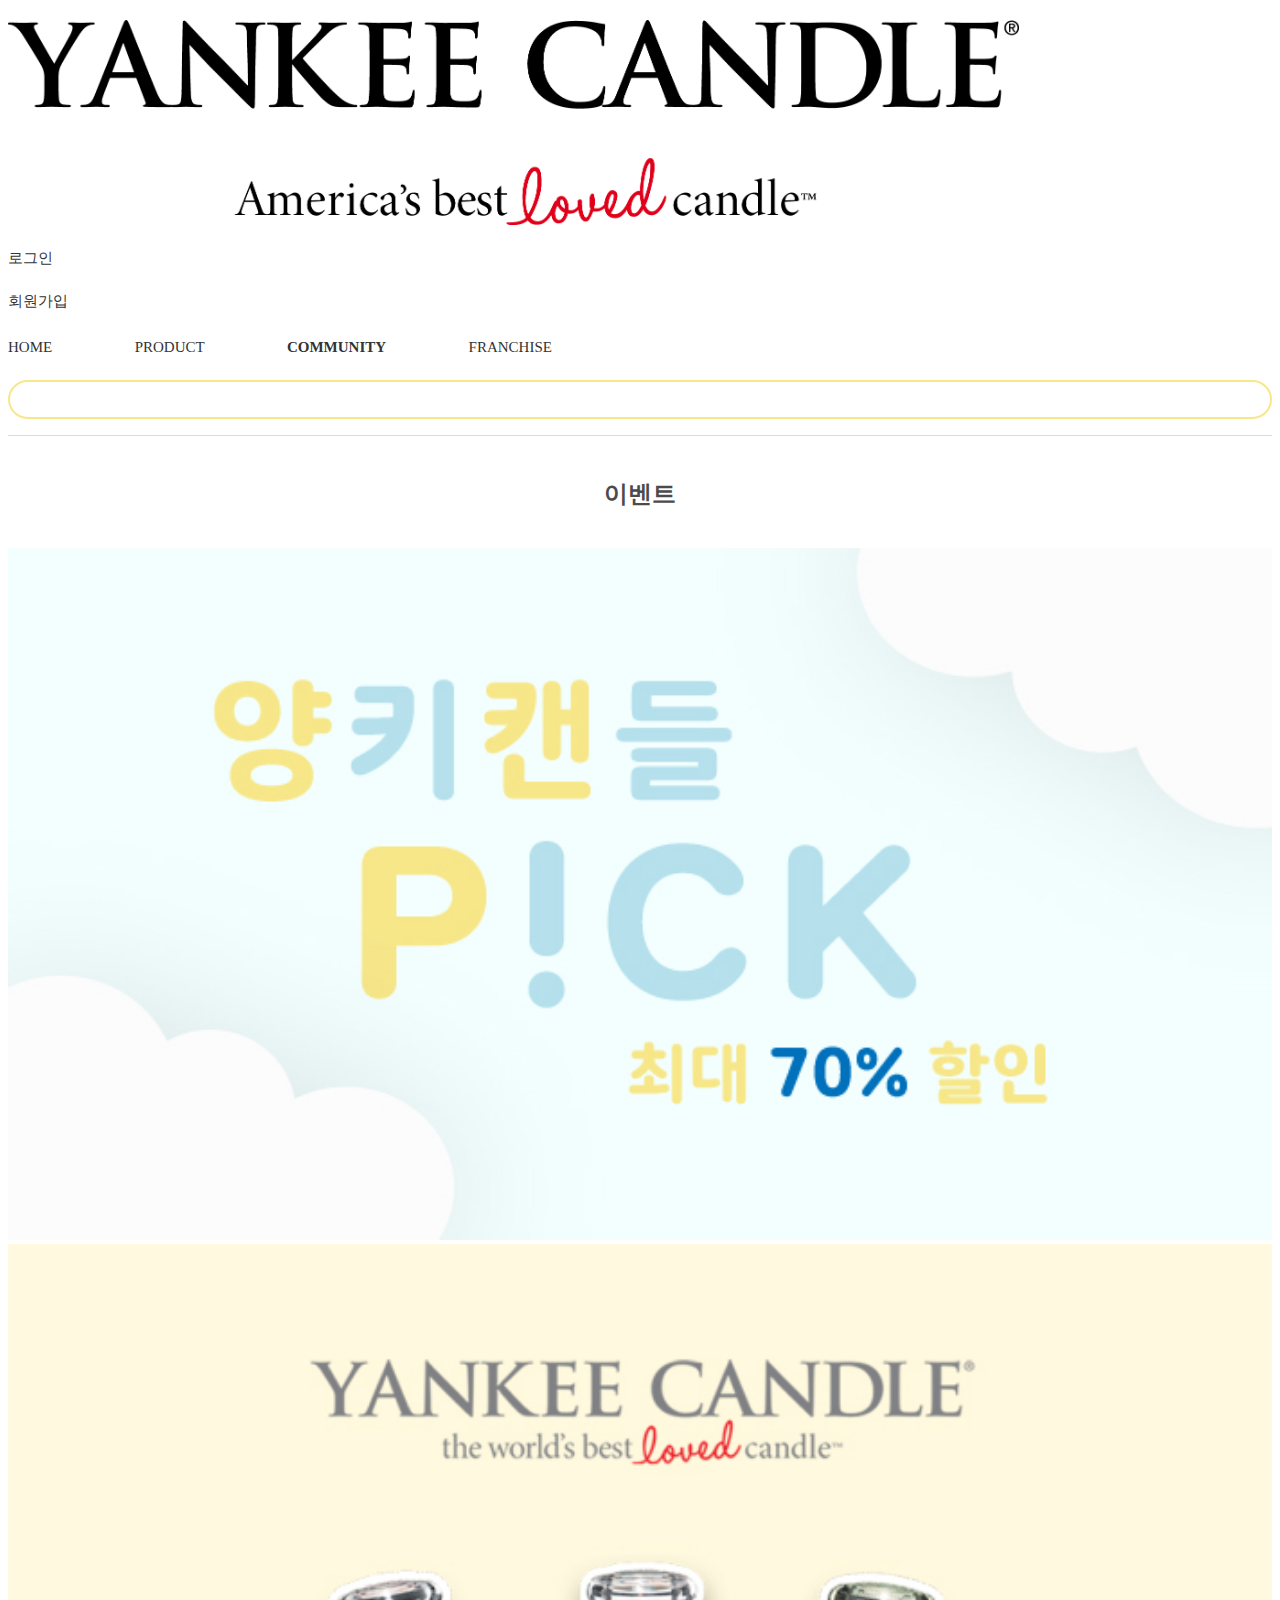
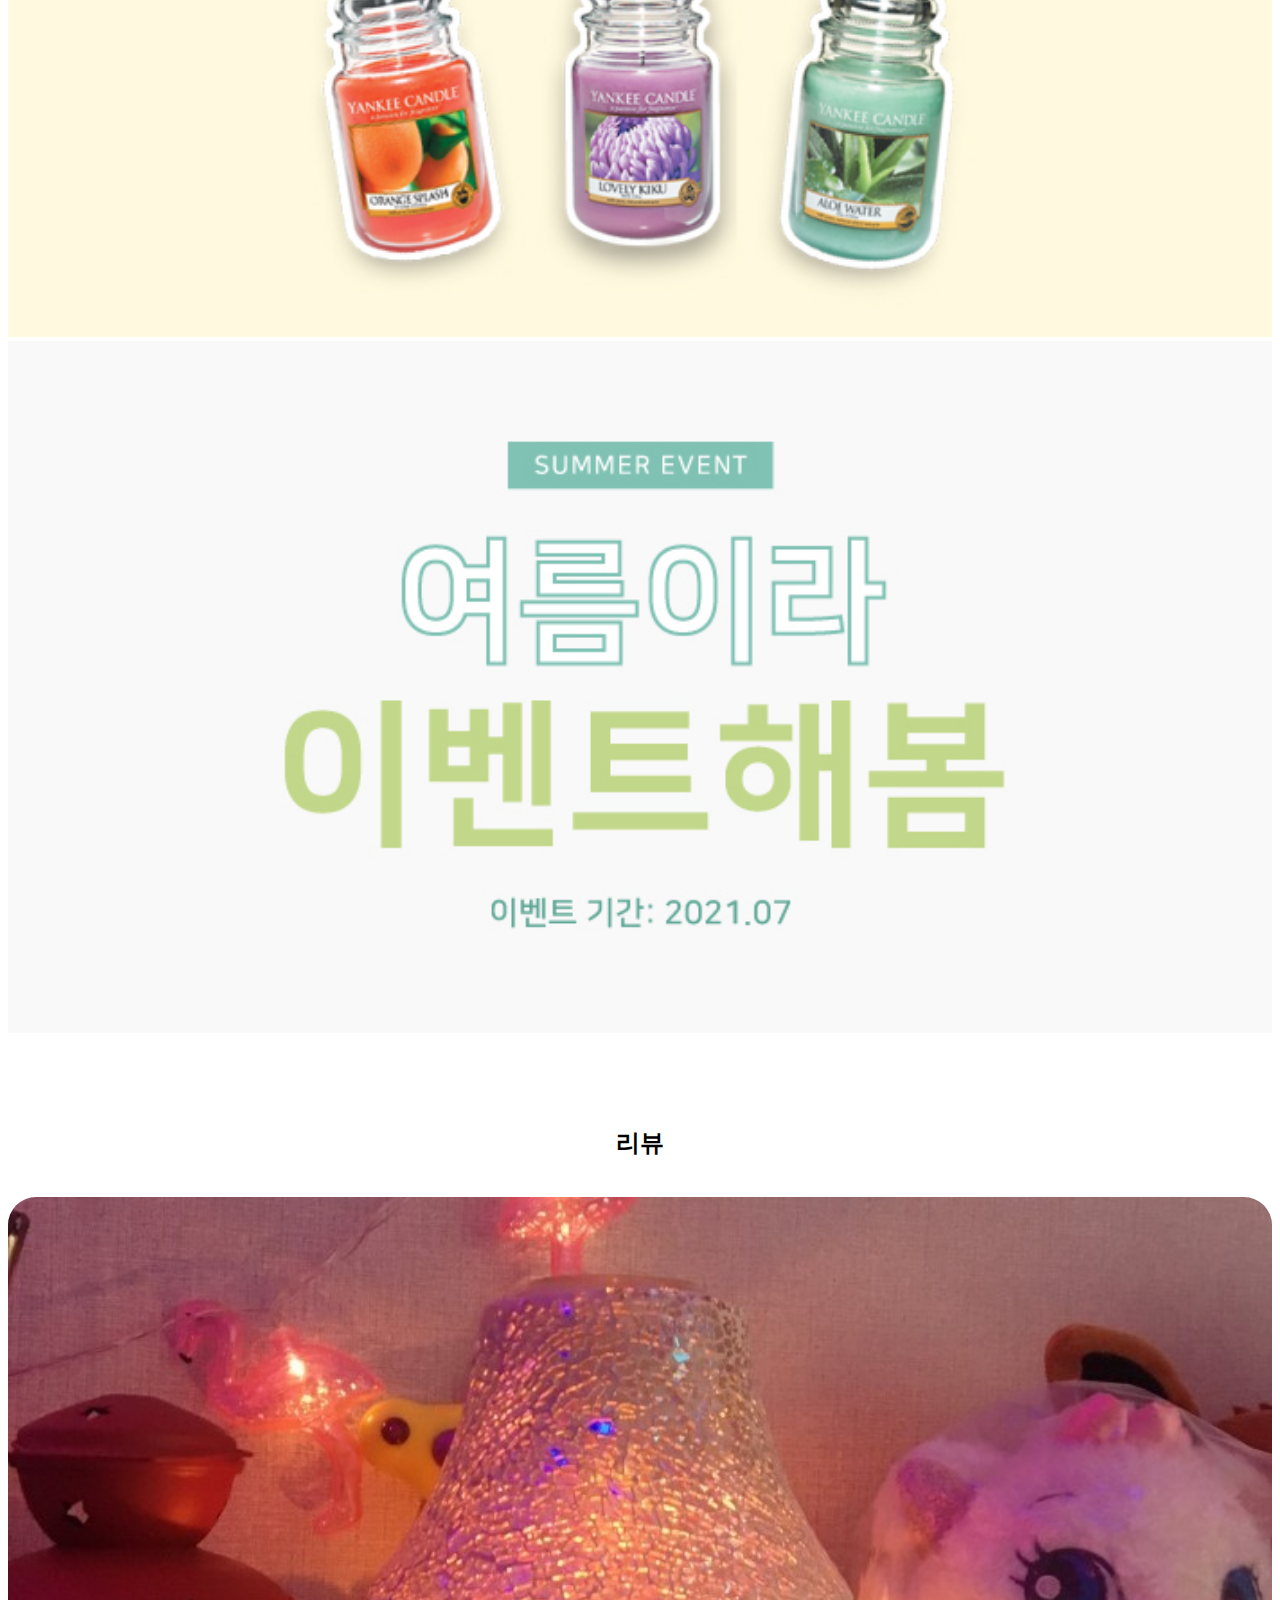
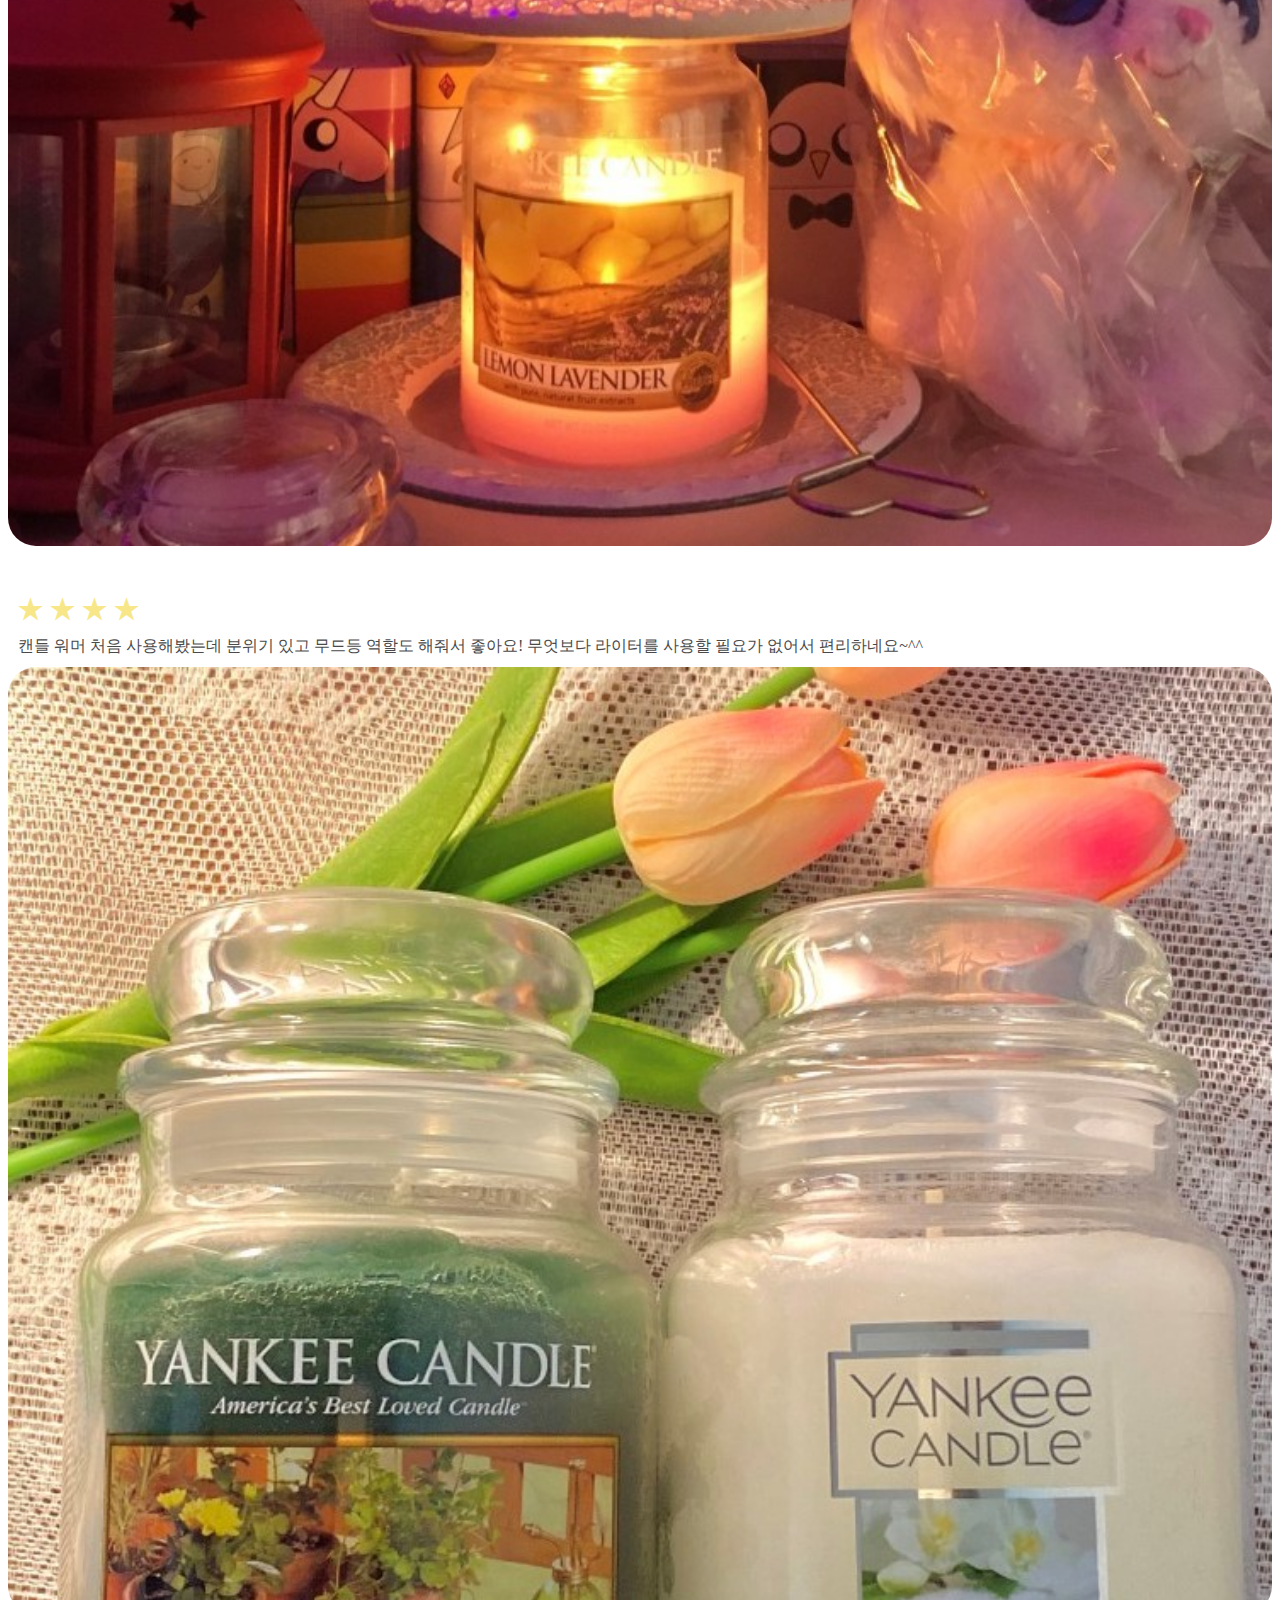
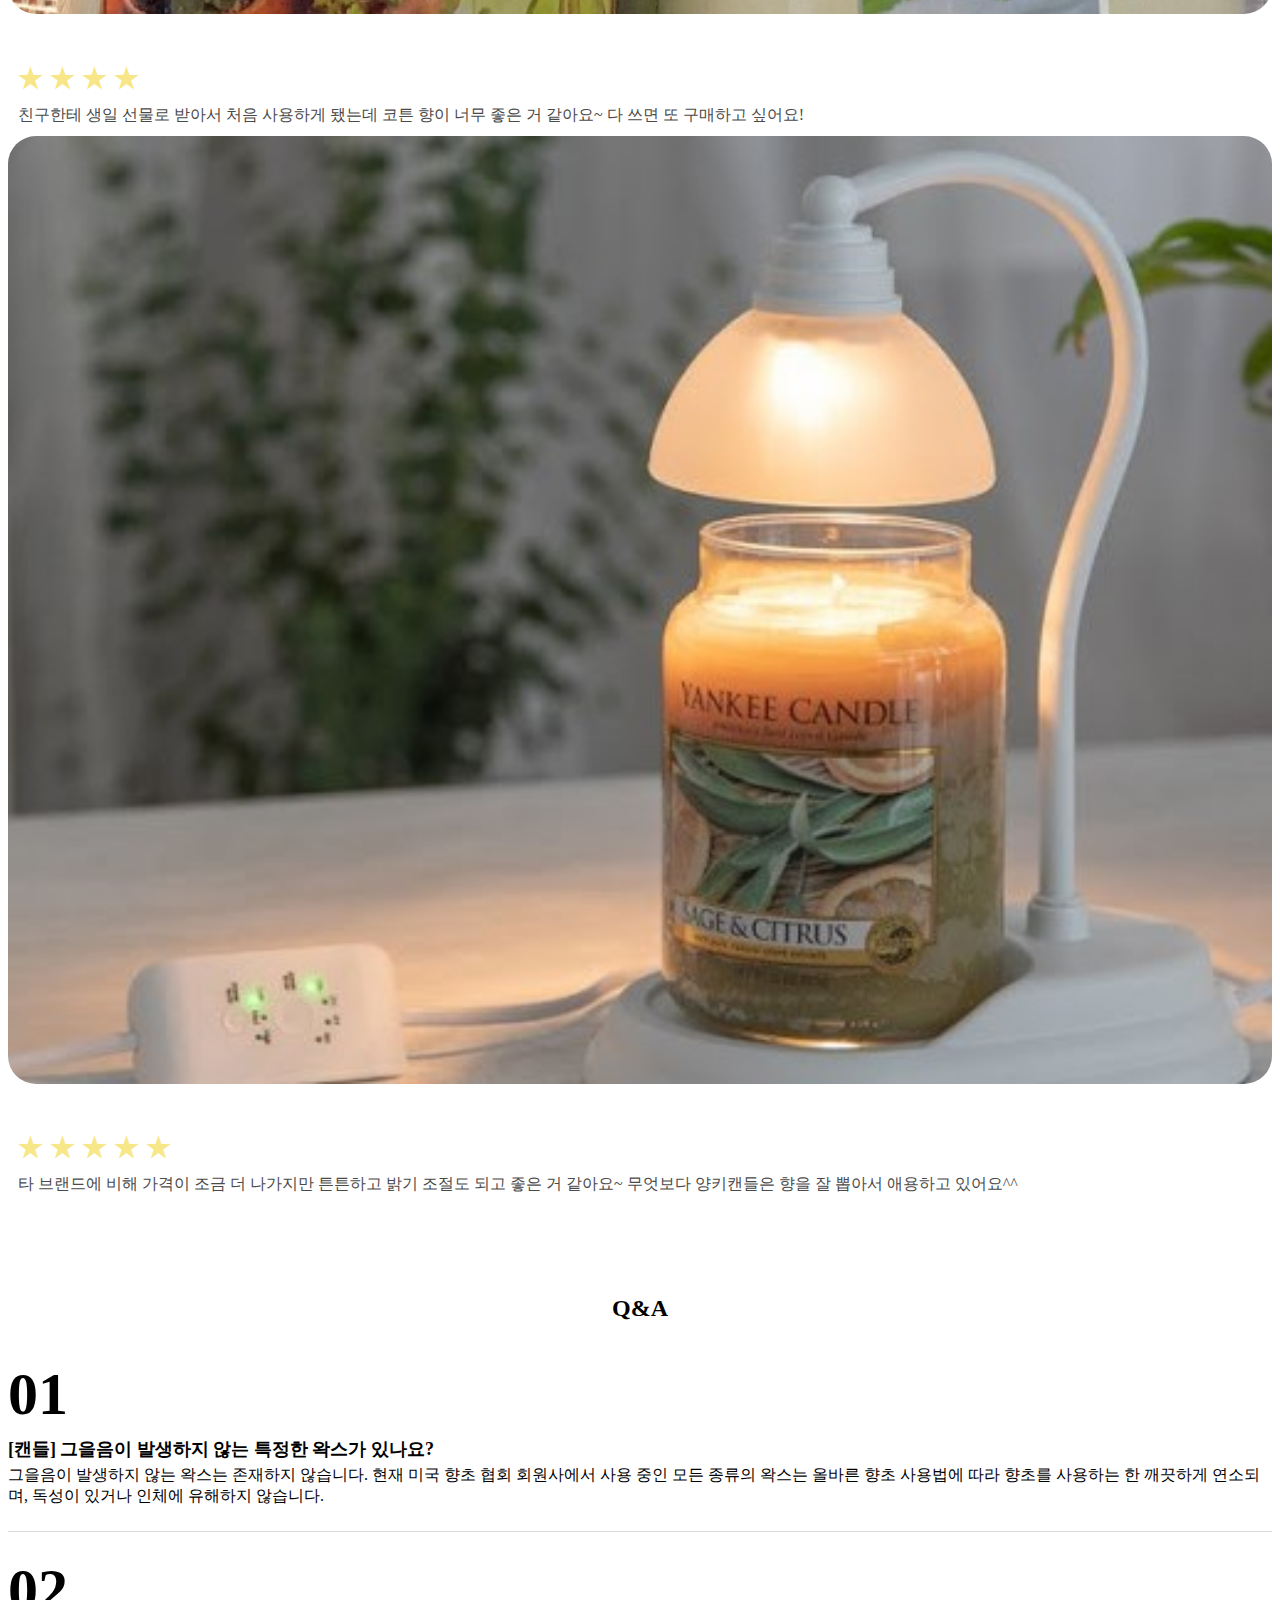
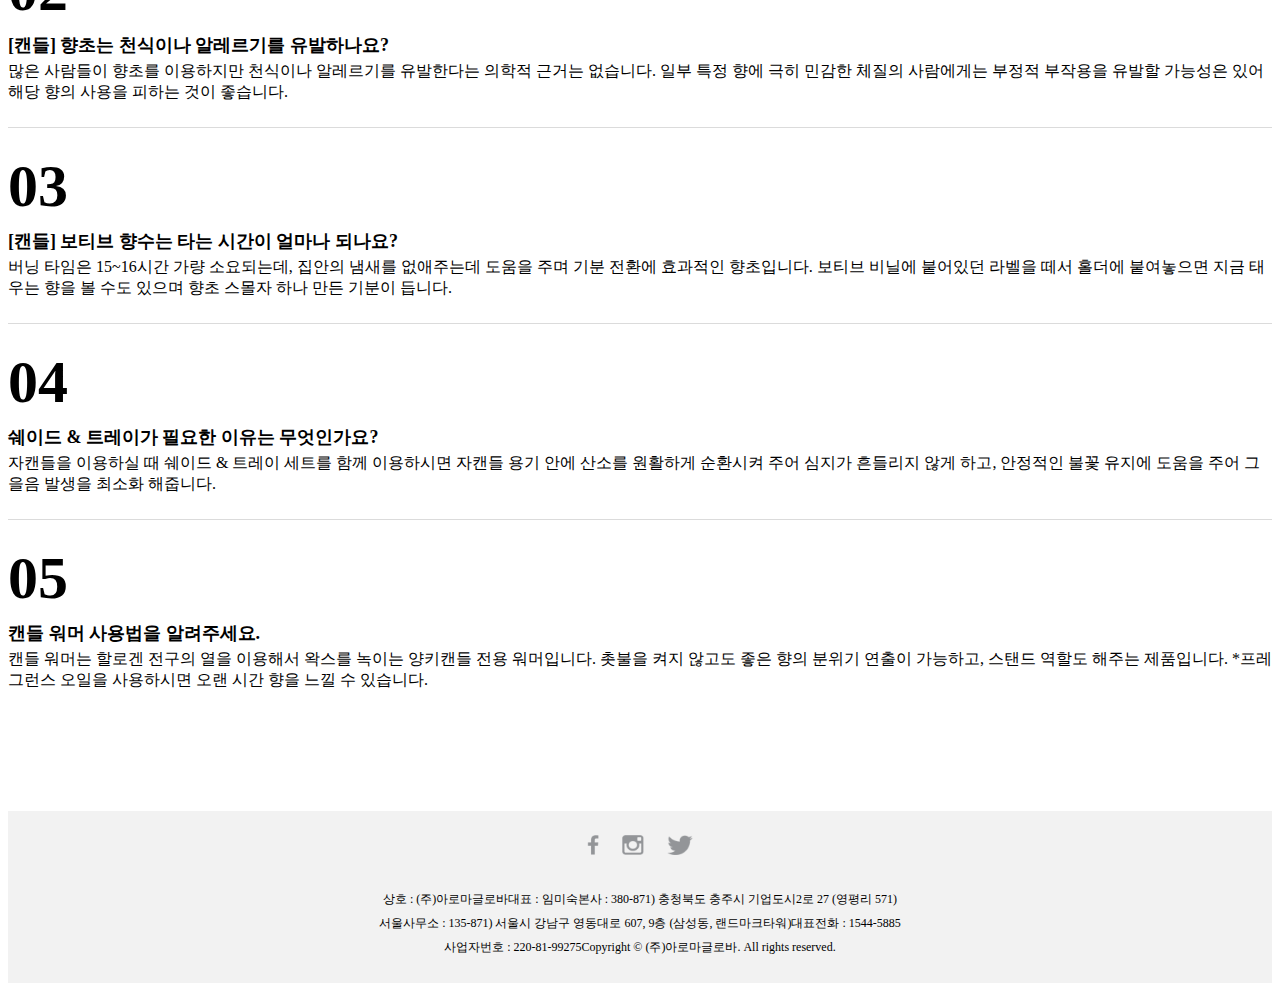
==== community.html @ b6dd4303 "Add files via upload" ====
<!DOCTYPE html>
<html lang="ko-KR">
<head>
	<meta charset="utf-8">
	<meta name="viewport" content="width=device-width, initial-scale=1">
	<link rel="stylesheet" href="style3.css">

	<title>	YANKEE CANDLE </title>
	<link href="https://cdn.jsdelivr.net/npm/bootstrap@5.0.1/dist/css/bootstrap.min.css" rel="stylesheet" integrity="sha384-+0n0xVW2eSR5OomGNYDnhzAbDsOXxcvSN1TPprVMTNDbiYZCxYbOOl7+AMvyTG2x" crossorigin="anonymous">
</head>

<body>

	<script src="https://cdn.jsdelivr.net/npm/bootstrap@5.0.1/dist/js/bootstrap.bundle.min.js" integrity="sha384-gtEjrD/SeCtmISkJkNUaaKMoLD0//ElJ19smozuHV6z3Iehds+3Ulb9Bn9Plx0x4" crossorigin="anonymous"></script>
	
	<div class="container">
		<div class="row">
			<div class="col-3">
				<a href="home.html" class="logo">
					<div class="logo" role="alert" mr-left>
						<img class="logo-image" src="./images/logo.png" width="80%">
					</div>
				</a>
			</div>
			<div class="col-7"></div>
			<div class="col-1">
				<div class="login">
					<a class="login-link" href="#">로그인</a>
				</div>
	     	</div>
	     	<div class="col-1">
	     		<div class="membership">
	     			<a class="membership-link" href="#">회원가입</a>
	     		</div>
	     	</div>
		</div>
	</div>


	<!-- navbar -->
	<div class="container">
		<div class="row">
			<div class="col-6">
				<div class="nav">
					<a class="nav-link1" href="home.html">HOME &nbsp;&nbsp;&nbsp;&nbsp; </a>
					<a class="nav-link2" href="product.html">PRODUCT &nbsp;&nbsp;&nbsp;&nbsp; </a> 
					<a class="nav-link3" href="community.html"><b>COMMUNITY</b> &nbsp;&nbsp;&nbsp;&nbsp; </a> 
					<a class="nav-link4" href="franchise.html">FRANCHISE &nbsp;&nbsp;&nbsp;&nbsp; </a> 
				</div>
			</div>
			<div class="col-2"></div>
			<div class="col-4">
				<div class="search"></div>
			</div>
		</div>
	</div>

	<!-- navbar -->
		<div class="line"></div>
	

	<!-- Candle -->
	<div class="container">
		<div class="row">
			<div class="col-5"></div>
			<div class="col-2">
				<div class="event">
				  <b>이벤트</b>
				</div>
			<div class="col-5"></div>
			</div>
		</div>


		<div class="row">
			<div class="col-12 col-lg-4">
				<a href="#" class="banner">
					<img class="bannert-image" src="./images/e1.jpg" width="100%" style="margin-left: auto; margin-right: auto;">
				</a>
			</div>

			<div class="col-12 col-lg-4">
				<a href="#" class="banner">
					<img class="banner-image" src="./images/e3.jpg" width="100%" style="margin-left: auto; margin-right: auto;">
				</a>
			</div>

			<div class="col-12 col-lg-4">
				<a href="#" class="banner">
					<img class="banner-image" src="./images/e2.jpg" width="100%" style="margin-left: auto; margin-right: auto;">
				</a>
			</div>

		</div>
	</div>


	<!-- diffuser -->
	<div class="container">
		<div class="row">
			<div class="col-4"></div>
			<div class="col-4">
				<div class="diffuser">
				  <b>리뷰</b>
				</div>
			<div class="col-5"></div>
			</div>
		</div>


		<div class="row">
			<div class="col-12 col-lg-4">
				<a href="#" class="review">
					<img class="review-image" src="./images/r1.jpg" width="100%">
					<div class="info">
						<h4>★&nbsp;★&nbsp;★&nbsp;★</h4>
						<div class="price">
							캔들 워머 처음 사용해봤는데 분위기 있고 무드등 역할도 해줘서 좋아요! 무엇보다 라이터를 사용할 필요가 없어서 편리하네요~^^
						</div>
					</div>
				</a>
			</div>

			<div class="col-12 col-lg-4">
				<a href="#" class="review">
					<img class="review-image" src="./images/r2.jpg" width="100%" >
					<div class="info">
						<h4>★&nbsp;★&nbsp;★&nbsp;★</h4>
						<div class="price">
							친구한테 생일 선물로 받아서 처음 사용하게 됐는데 코튼 향이 너무 좋은 거 같아요~ 다 쓰면 또 구매하고 싶어요!
						</div>
					</div>
				</a>
			</div>

			<div class="col-12 col-lg-4">
				<a href="#" class="review">
					<img class="review-image" src="./images/r3.jpg" width="100%">
					<div class="info">
						<h4>★&nbsp;★&nbsp;★&nbsp;★&nbsp;★</h4>
						<div class="price">
							타 브랜드에 비해 가격이 조금 더 나가지만 튼튼하고 밝기 조절도 되고 좋은 거 같아요~ 무엇보다 양키캔들은 향을 잘 뽑아서 애용하고 있어요^^
						</div>
					</div>
				</a>
			</div>


		</div>
	</div>


	<!-- car -->
	<div class="container">
		<div class="row">
			<div class="col-5"></div>
			<div class="col-2">
				<div class="diffuser">
				  <b>Q&A</b>
				</div>
			<div class="col-5"></div>
			</div>
		</div>


		<div class="row">
			<div class="col-1">
				<div class="number"> 01 </div>
			</div>

			<div class="col-11">
				<div class="q">
					[캔들] 그을음이 발생하지 않는 특정한 왁스가 있나요?
				</div>
				<div class="a">
					그을음이 발생하지 않는 왁스는 존재하지 않습니다. 현재 미국 향초 협회 회원사에서 사용 중인 모든 종류의 왁스는 올바른 향초 사용법에 따라 향초를 사용하는 한 깨끗하게 연소되며, 독성이 있거나 인체에 유해하지 않습니다. 
				</div> 
			</div>

			<div class="col-12">
				<div class="line2"></div>
			</div>

			<div class="col-1">
				<div class="number"> 02 </div>
			</div>

			<div class="col-11">
				<div class="q">
					[캔들] 향초는 천식이나 알레르기를 유발하나요?
				</div>
				<div class="a">
					많은 사람들이 향초를 이용하지만 천식이나 알레르기를 유발한다는 의학적 근거는 없습니다. 일부 특정 향에 극히 민감한 체질의 사람에게는 부정적 부작용을 유발할 가능성은 있어 해당 향의 사용을 피하는 것이 좋습니다. 
				</div> 
			</div>

			<div class="col-12">
				<div class="line2"></div>
			</div>

			<div class="col-1">
				<div class="number"> 03 </div>
			</div>

			<div class="col-11">
				<div class="q">
					[캔들] 보티브 향수는 타는 시간이 얼마나 되나요?
				</div>
				<div class="a">
					버닝 타임은 15~16시간 가량 소요되는데, 집안의 냄새를 없애주는데 도움을 주며 기분 전환에 효과적인 향초입니다. 보티브 비닐에 붙어있던 라벨을 떼서 홀더에 붙여놓으면 지금 태우는 향을 볼 수도 있으며 향초 스몰자 하나 만든 기분이 듭니다. 
				</div> 
			</div>

			<div class="col-12">
				<div class="line2"></div>
			</div>

			<div class="col-1">
				<div class="number"> 04 </div>
			</div>

			<div class="col-11">
				<div class="q">
					쉐이드 & 트레이가 필요한 이유는 무엇인가요?
				</div>
				<div class="a">
					자캔들을 이용하실 때 쉐이드 & 트레이 세트를 함께 이용하시면 자캔들 용기 안에 산소를 원활하게 순환시켜 주어 심지가 흔들리지 않게 하고, 안정적인 불꽃 유지에 도움을 주어 그을음 발생을 최소화 해줍니다. 
				</div> 
			</div>

			<div class="col-12">
				<div class="line2"></div>
			</div>

			<div class="col-1">
				<div class="number"> 05 </div>
			</div>

			<div class="col-11">
				<div class="q">
					캔들 워머 사용법을 알려주세요.
				</div>
				<div class="a">
					캔들 워머는 할로겐 전구의 열을 이용해서 왁스를 녹이는 양키캔들 전용 워머입니다. 촛불을 켜지 않고도 좋은 향의 분위기 연출이 가능하고, 스탠드 역할도 해주는 제품입니다. *프레그런스 오일을 사용하시면 오랜 시간 향을 느낄 수 있습니다. 
				</div> 
			</div>

		</div>
	</div>


	<div class="footer">
		<a href="./images/facebook.png">
		 <img src="./images/facebook.png" height="20"></a>
		<a href="./images/instagram.png">
		 <img src="./images/instagram.png" height="20"></a>
		<a href="./images/twitter.png">
		 <img src="./images/twitter.png" height="20"></a><br><br>
		상호 : (주)아로마글로바대표 : 임미숙본사 : 380-871) 충청북도 충주시 기업도시2로 27 (영평리 571)<br>
		서울사무소 : 135-871) 서울시 강남구 영동대로 607, 9층 (삼성동, 랜드마크타워)대표전화 : 1544-5885<br>
		사업자번호 : 220-81-99275Copyright © (주)아로마글로바. All rights reserved.
	</div>





		

	<script src="https://cdn.jsdelivr.net/npm/@popperjs/core@2.9.2/dist/umd/popper.min.js" integrity="sha384-IQsoLXl5PILFhosVNubq5LC7Qb9DXgDA9i+tQ8Zj3iwWAwPtgFTxbJ8NT4GN1R8p" crossorigin="anonymous"></script>
	<script src="https://cdn.jsdelivr.net/npm/bootstrap@5.0.1/dist/js/bootstrap.min.js" integrity="sha384-Atwg2Pkwv9vp0ygtn1JAojH0nYbwNJLPhwyoVbhoPwBhjQPR5VtM2+xf0Uwh9KtT" crossorigin="anonymous"></script>

</body>
		
</html>
---- style3.css ----
<style>

*{
	font-family: 'Noto Sans KR', sans-serif;
}

.logo-image{
	display: block;
	margin-top: 20px;
}

.login{
	font-size: 15px;
	margin-top: 24px;
	text-decoration: none;
	color: #333333;
}

.login a{
	color: #333333;
}

.membership{
	font-size: 15px;
	margin-top: 24px;
	text-decoration: none;
	color: #333333;
}

.membership a{
	color: #333333;
}

.nav{
	font-size: 15px;
	word-spacing: 10px;
	margin-top: 28px;
	margin-bottom: 16px;
	color: #333333;
}

.nav a{
	color: #5F5F5F;
}

.nav :hover{
	font-weight: 700;
	color: #B5E0EC;
}

a:link{
	text-decoration: none;
	color: #333333;
}

.search{
	background-color: white;
	height: 35px;
	border: 2px solid #F7E789;
	border-radius: 1.5em;
	margin-top: 24px;
	margin-bottom: 16px;
}

.line{
	background-color: #DBDBDB;
	height: 1px;
	width: 100%;
}
.event{
	text-align: center;
	font-size: 24px;
	margin-top: 32px;
	margin-bottom: 28px;
	padding: 10px;
	color: #4b4b4b;
}

.more{
	text-align: center;
	font-size: 24px;
	margin-top: 32px;
	margin-bottom: 28px;
	padding: 10px;
	color: #333333;
}

.banner{
	display: block;
	margin-bottom: 80px
	margin-left: auto;
	margin-right: auto;


}

.riview{
	display: block;
	box-shadow: 0 2px 4px 0 rgba(0, 0, 0, 0.15);
	margin: 0 0 20px 0;
	text-decoration: none;
	color: #4b4b4b;
}

.review:hover{
	text-decoration: none;
}

.review .review-image{
	display: block;
	margin-left: auto;
	margin-right: auto;
	border-radius: 28px;
}

.review .info{
	padding: 10px;
}

.review .info h4{
	font-size: 28px;
	color: #F7E789;
	margin-bottom:  10px;
	font-weight: 600;
}

.review .info .price{
	font-size: 16px;
	color: #4a4a4a;
	font-weight: 500;
}

.diffuser{
	text-align: center;
	font-size: 24px;
	margin-top: 80px;
	margin-bottom: 28px;
	padding: 10px;
}

.number{
	font-size: 60px;
	font-weight: 700;
}

.q{
	font-size: 18px;
	margin-top: 8px;
	font-weight: 600;
}

.a{
	font-size: 16px;
	margin-top: 4px;
}

.line2{
	background-color: #DBDBDB;
	height: 1px;
	width: 100%;
	margin: 24px 0 24px 0;
}


.footer{
	background-color: #F2F2F2;
	padding-top: 24px;
	padding-bottom: 24px;
	text-align: center;
	margin: 120px 0 20px 0;
	font-size: 12px;
	line-height: 24px;
}

.footer a{
	margin: 0 10px;
	text-decoration: none;
}


</style>
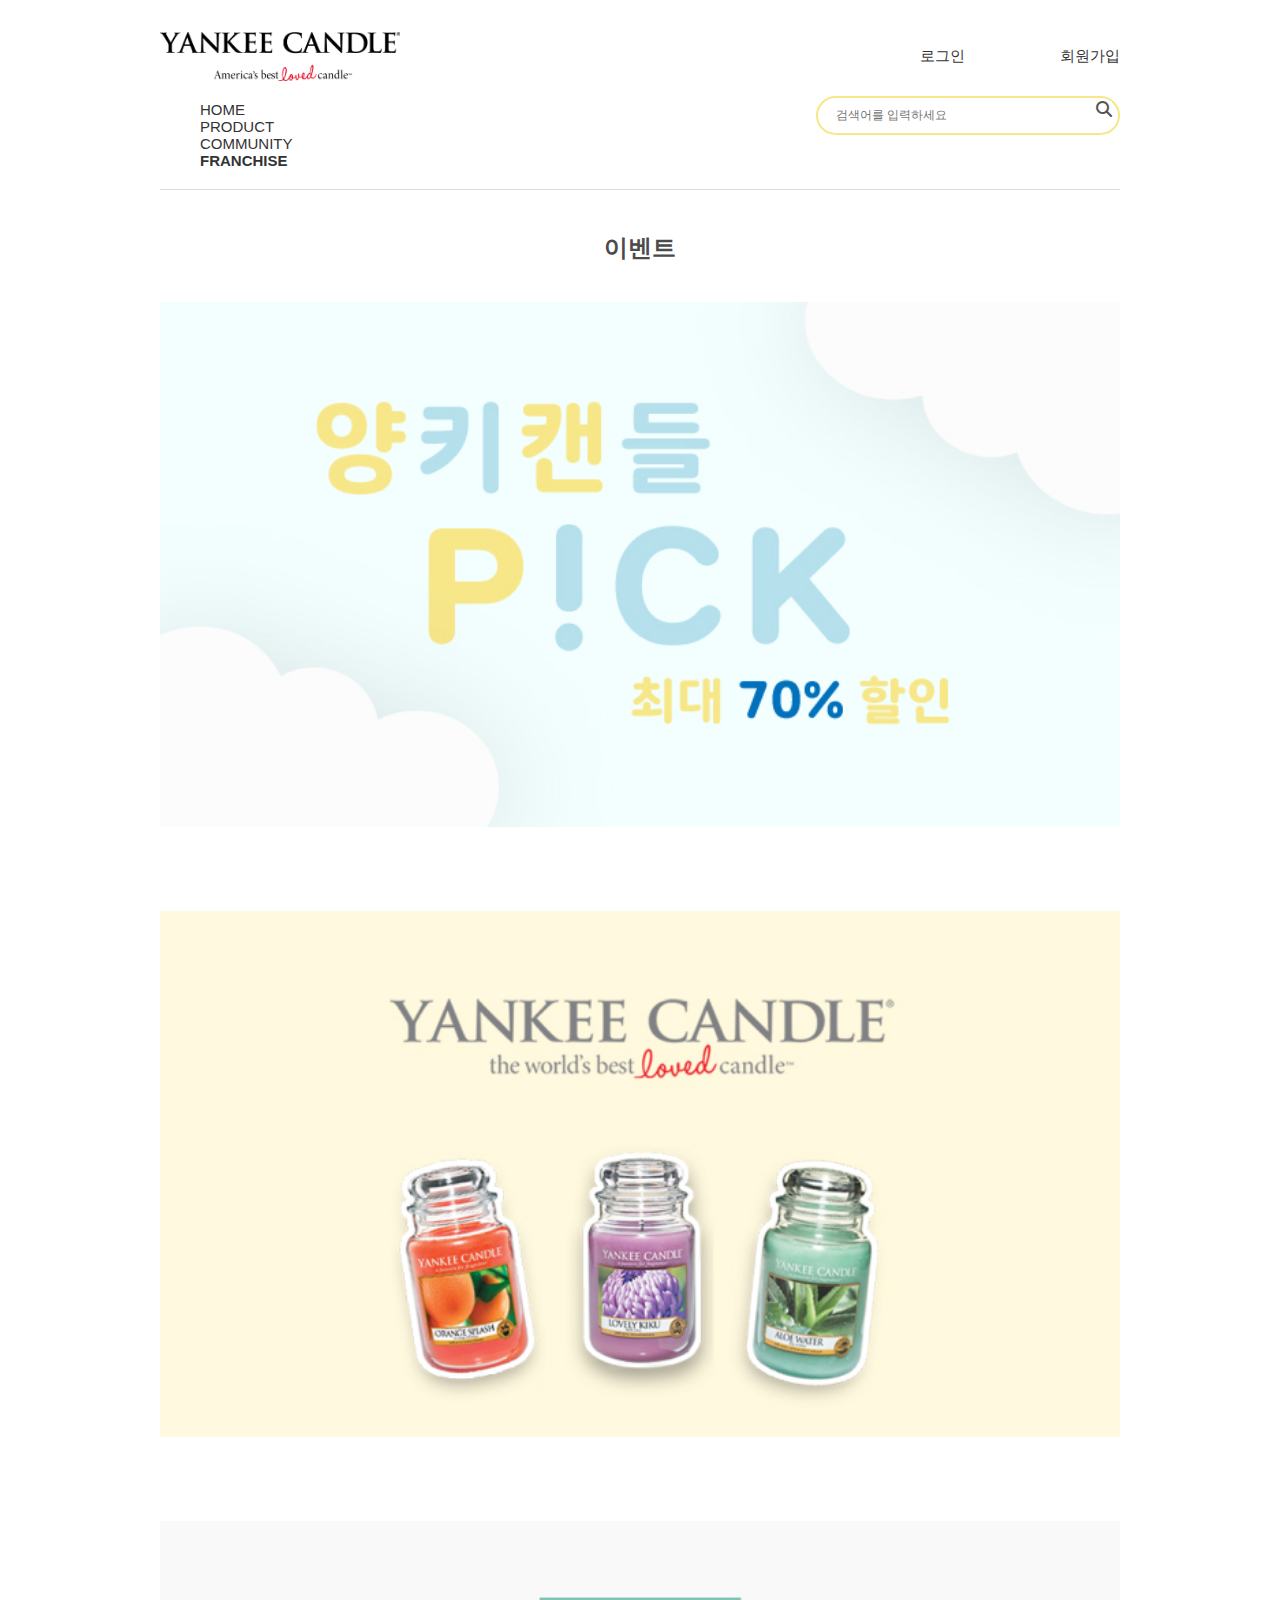
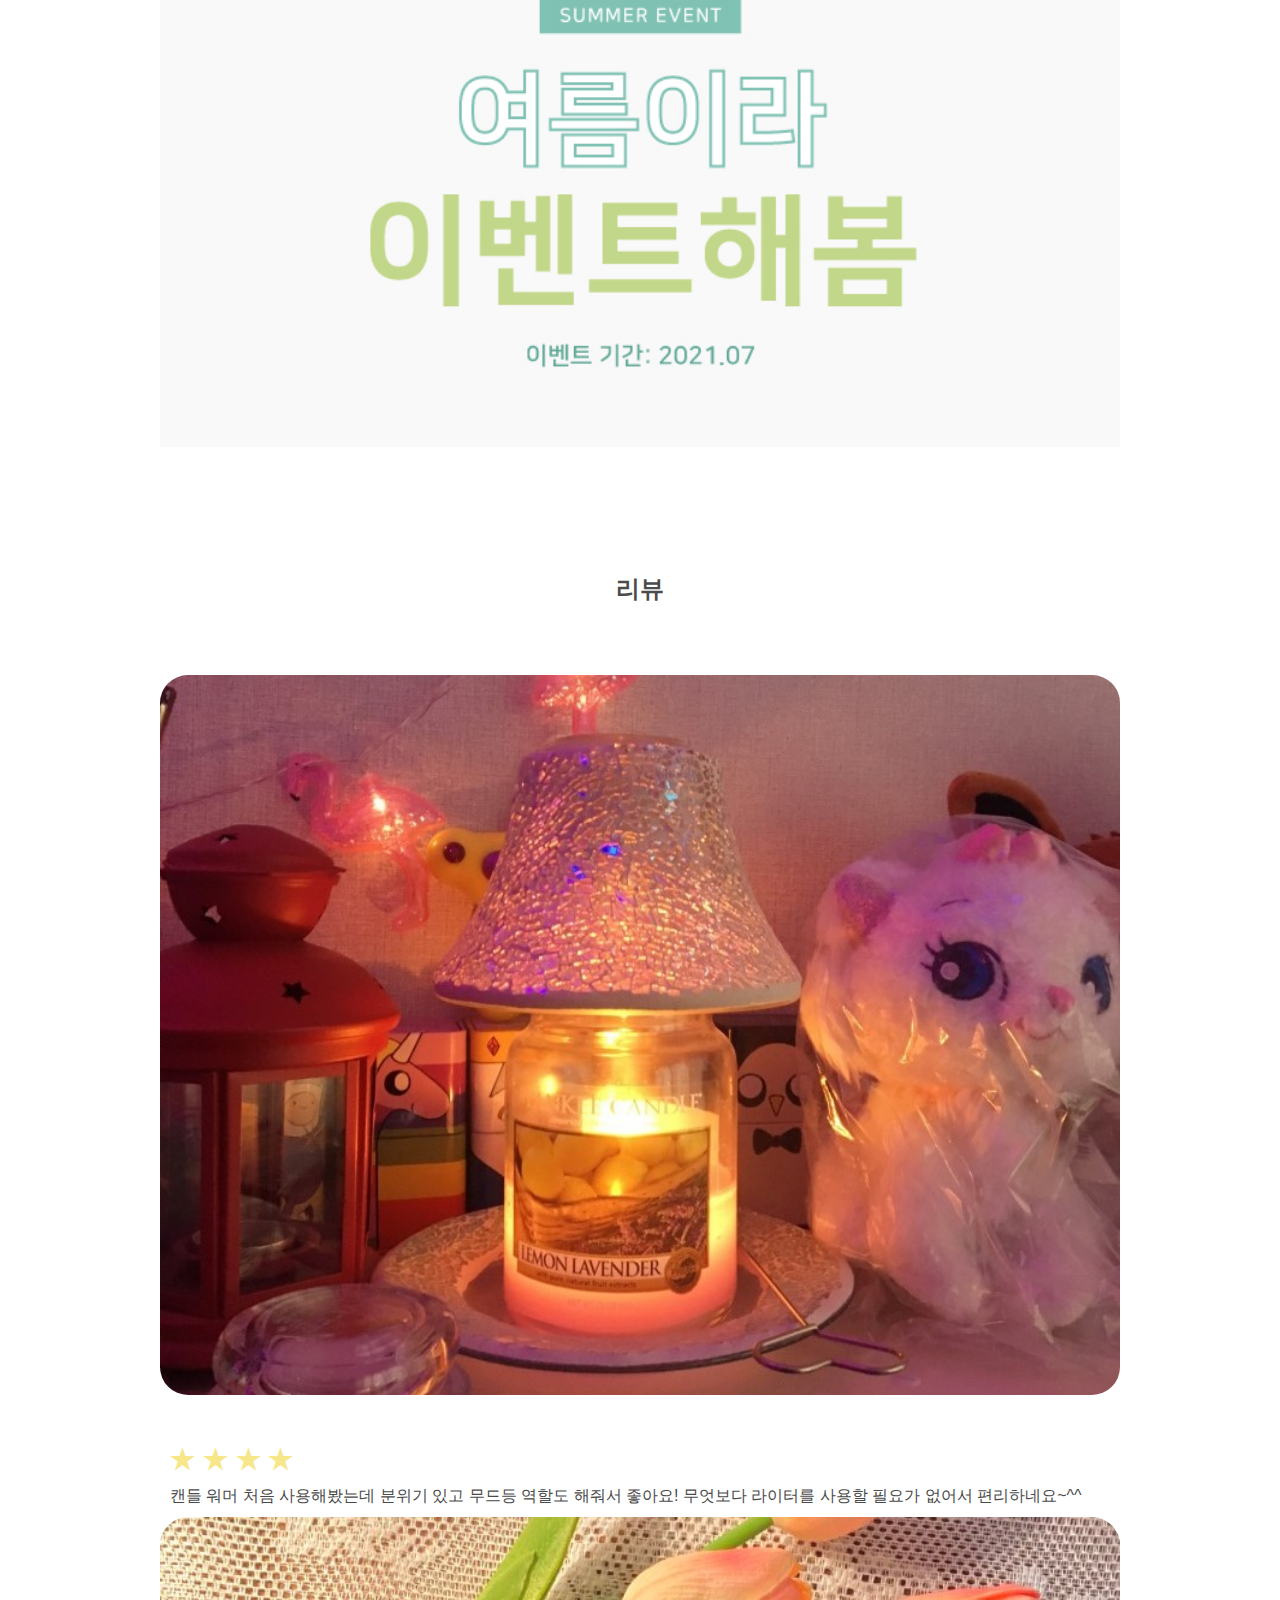
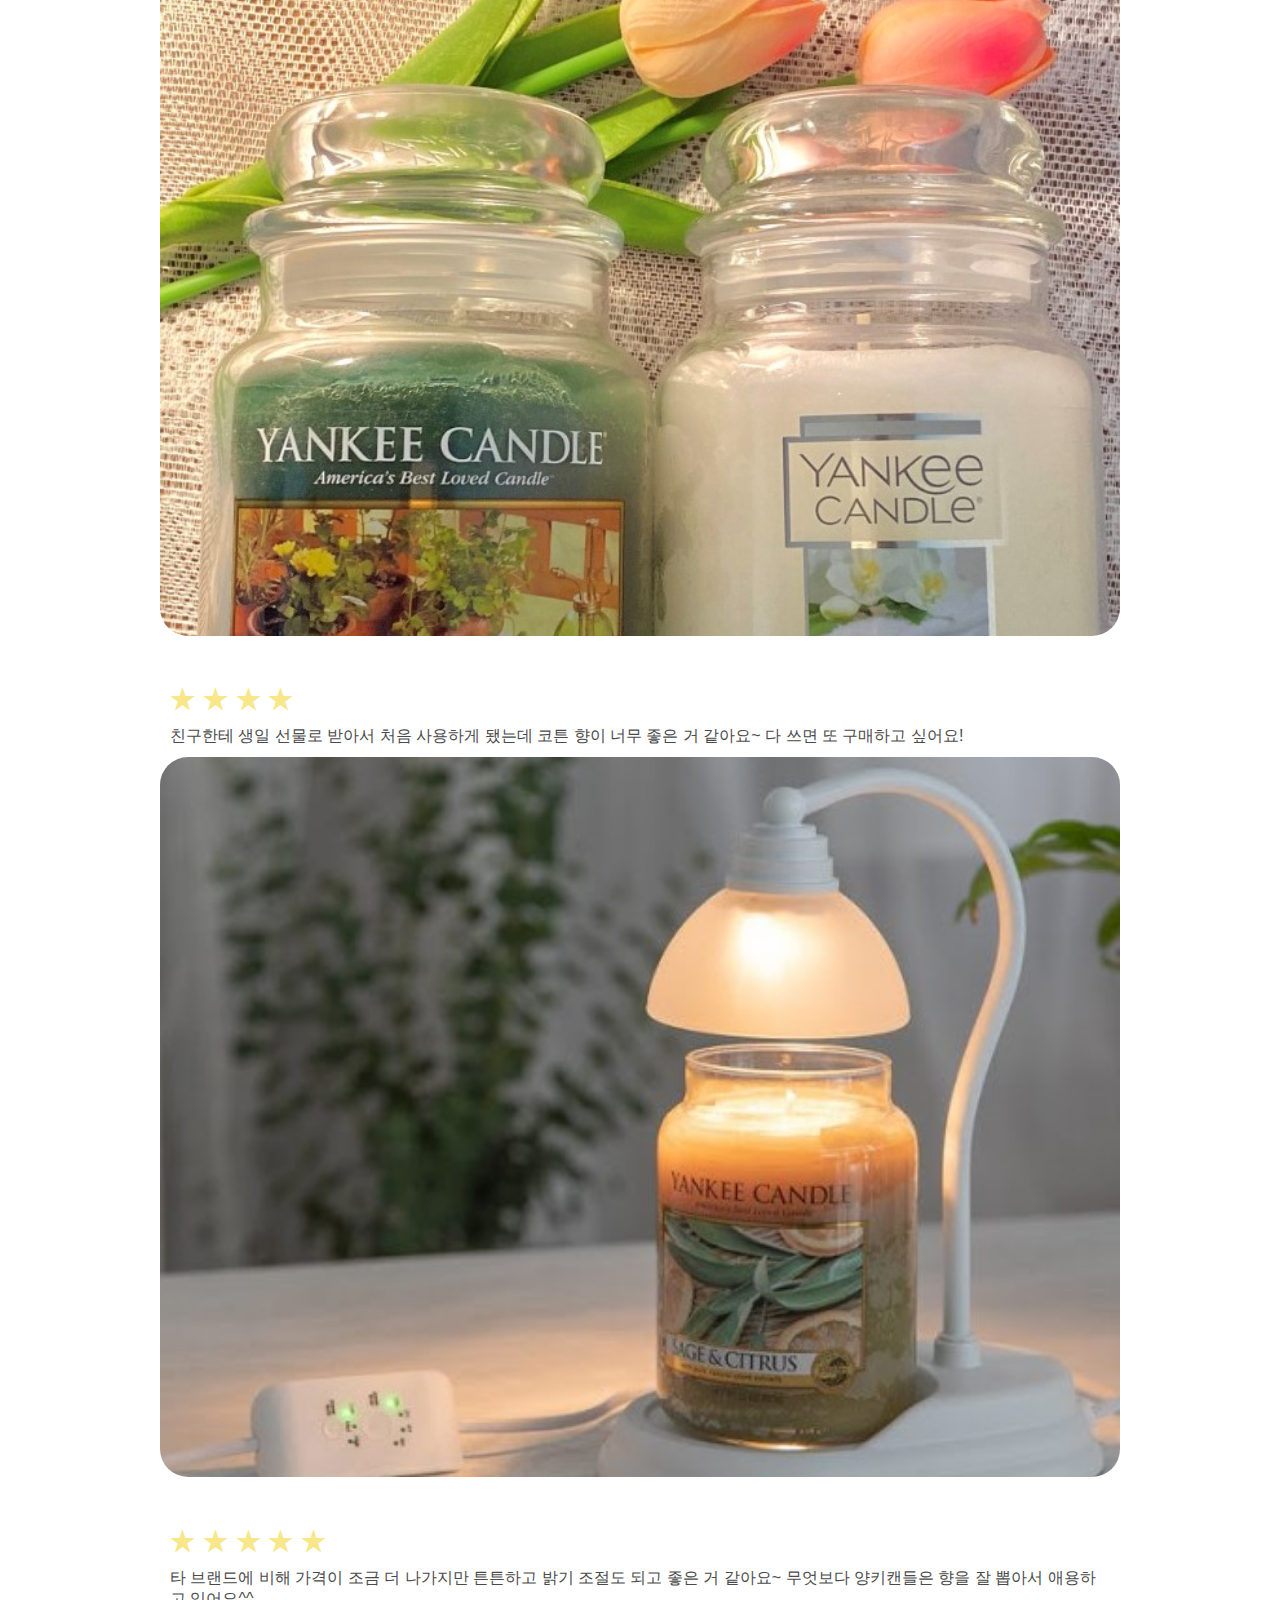
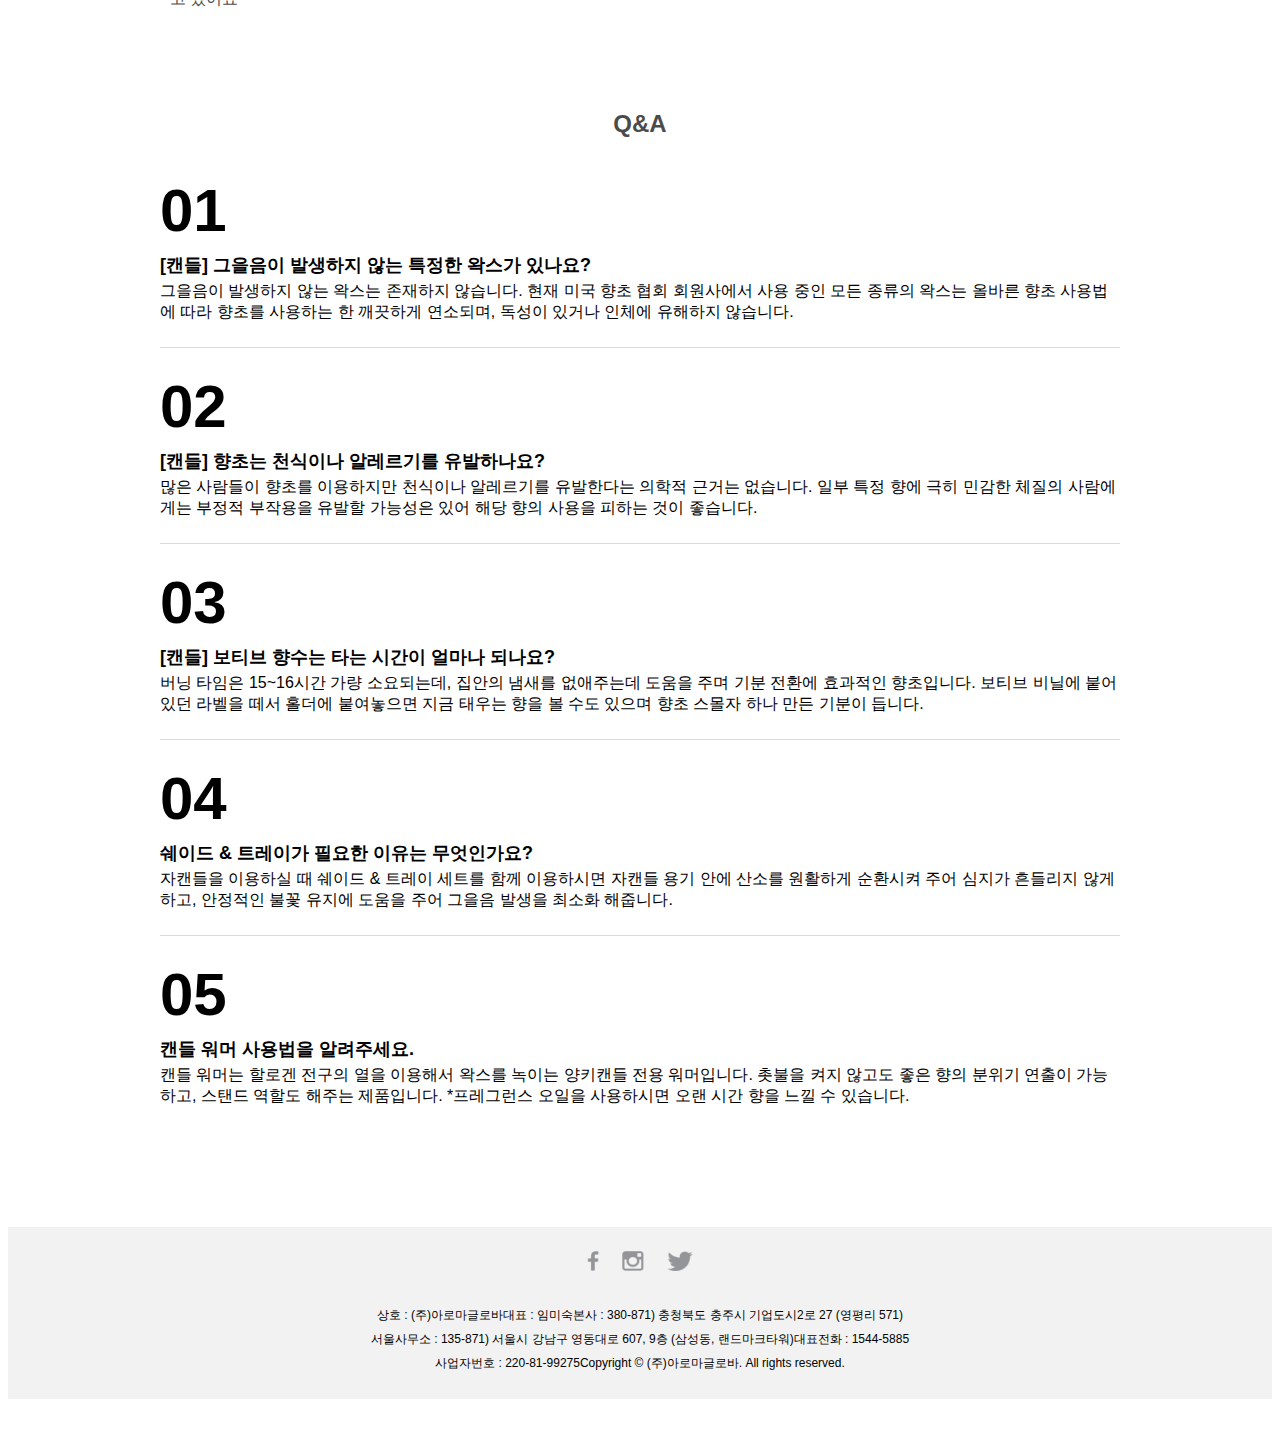
==== commit 36266ca0: "Add files via upload" ====
--- a/community.html
+++ b/community.html
@@ -1,275 +1,311 @@
 <!DOCTYPE html>
 <html lang="ko-KR">
-<head>
-	<meta charset="utf-8">
-	<meta name="viewport" content="width=device-width, initial-scale=1">
-	<link rel="stylesheet" href="style3.css">
-
-	<title>	YANKEE CANDLE </title>
-	<link href="https://cdn.jsdelivr.net/npm/bootstrap@5.0.1/dist/css/bootstrap.min.css" rel="stylesheet" integrity="sha384-+0n0xVW2eSR5OomGNYDnhzAbDsOXxcvSN1TPprVMTNDbiYZCxYbOOl7+AMvyTG2x" crossorigin="anonymous">
-</head>
-
-<body>
-
-	<script src="https://cdn.jsdelivr.net/npm/bootstrap@5.0.1/dist/js/bootstrap.bundle.min.js" integrity="sha384-gtEjrD/SeCtmISkJkNUaaKMoLD0//ElJ19smozuHV6z3Iehds+3Ulb9Bn9Plx0x4" crossorigin="anonymous"></script>
-	
-	<div class="container">
-		<div class="row">
-			<div class="col-3">
-				<a href="home.html" class="logo">
-					<div class="logo" role="alert" mr-left>
-						<img class="logo-image" src="./images/logo.png" width="80%">
-					</div>
-				</a>
-			</div>
-			<div class="col-7"></div>
-			<div class="col-1">
-				<div class="login">
-					<a class="login-link" href="#">로그인</a>
-				</div>
-	     	</div>
-	     	<div class="col-1">
-	     		<div class="membership">
-	     			<a class="membership-link" href="#">회원가입</a>
-	     		</div>
-	     	</div>
-		</div>
-	</div>
-
-
-	<!-- navbar -->
-	<div class="container">
-		<div class="row">
-			<div class="col-6">
-				<div class="nav">
-					<a class="nav-link1" href="home.html">HOME &nbsp;&nbsp;&nbsp;&nbsp; </a>
-					<a class="nav-link2" href="product.html">PRODUCT &nbsp;&nbsp;&nbsp;&nbsp; </a> 
-					<a class="nav-link3" href="community.html"><b>COMMUNITY</b> &nbsp;&nbsp;&nbsp;&nbsp; </a> 
-					<a class="nav-link4" href="franchise.html">FRANCHISE &nbsp;&nbsp;&nbsp;&nbsp; </a> 
-				</div>
-			</div>
-			<div class="col-2"></div>
-			<div class="col-4">
-				<div class="search"></div>
-			</div>
-		</div>
-	</div>
-
-	<!-- navbar -->
-		<div class="line"></div>
-	
-
-	<!-- Candle -->
-	<div class="container">
-		<div class="row">
-			<div class="col-5"></div>
-			<div class="col-2">
-				<div class="event">
-				  <b>이벤트</b>
-				</div>
-			<div class="col-5"></div>
-			</div>
-		</div>
-
-
-		<div class="row">
-			<div class="col-12 col-lg-4">
-				<a href="#" class="banner">
-					<img class="bannert-image" src="./images/e1.jpg" width="100%" style="margin-left: auto; margin-right: auto;">
-				</a>
-			</div>
-
-			<div class="col-12 col-lg-4">
-				<a href="#" class="banner">
-					<img class="banner-image" src="./images/e3.jpg" width="100%" style="margin-left: auto; margin-right: auto;">
-				</a>
-			</div>
-
-			<div class="col-12 col-lg-4">
-				<a href="#" class="banner">
-					<img class="banner-image" src="./images/e2.jpg" width="100%" style="margin-left: auto; margin-right: auto;">
-				</a>
-			</div>
-
-		</div>
-	</div>
-
-
-	<!-- diffuser -->
-	<div class="container">
-		<div class="row">
-			<div class="col-4"></div>
-			<div class="col-4">
-				<div class="diffuser">
-				  <b>리뷰</b>
-				</div>
-			<div class="col-5"></div>
-			</div>
-		</div>
-
-
-		<div class="row">
-			<div class="col-12 col-lg-4">
-				<a href="#" class="review">
-					<img class="review-image" src="./images/r1.jpg" width="100%">
-					<div class="info">
-						<h4>★&nbsp;★&nbsp;★&nbsp;★</h4>
-						<div class="price">
-							캔들 워머 처음 사용해봤는데 분위기 있고 무드등 역할도 해줘서 좋아요! 무엇보다 라이터를 사용할 필요가 없어서 편리하네요~^^
-						</div>
-					</div>
-				</a>
-			</div>
-
-			<div class="col-12 col-lg-4">
-				<a href="#" class="review">
-					<img class="review-image" src="./images/r2.jpg" width="100%" >
-					<div class="info">
-						<h4>★&nbsp;★&nbsp;★&nbsp;★</h4>
-						<div class="price">
-							친구한테 생일 선물로 받아서 처음 사용하게 됐는데 코튼 향이 너무 좋은 거 같아요~ 다 쓰면 또 구매하고 싶어요!
-						</div>
-					</div>
-				</a>
-			</div>
-
-			<div class="col-12 col-lg-4">
-				<a href="#" class="review">
-					<img class="review-image" src="./images/r3.jpg" width="100%">
-					<div class="info">
-						<h4>★&nbsp;★&nbsp;★&nbsp;★&nbsp;★</h4>
-						<div class="price">
-							타 브랜드에 비해 가격이 조금 더 나가지만 튼튼하고 밝기 조절도 되고 좋은 거 같아요~ 무엇보다 양키캔들은 향을 잘 뽑아서 애용하고 있어요^^
-						</div>
-					</div>
-				</a>
-			</div>
-
-
-		</div>
-	</div>
-
-
-	<!-- car -->
-	<div class="container">
-		<div class="row">
-			<div class="col-5"></div>
-			<div class="col-2">
-				<div class="diffuser">
-				  <b>Q&A</b>
-				</div>
-			<div class="col-5"></div>
-			</div>
-		</div>
-
-
-		<div class="row">
-			<div class="col-1">
-				<div class="number"> 01 </div>
-			</div>
-
-			<div class="col-11">
-				<div class="q">
-					[캔들] 그을음이 발생하지 않는 특정한 왁스가 있나요?
-				</div>
-				<div class="a">
-					그을음이 발생하지 않는 왁스는 존재하지 않습니다. 현재 미국 향초 협회 회원사에서 사용 중인 모든 종류의 왁스는 올바른 향초 사용법에 따라 향초를 사용하는 한 깨끗하게 연소되며, 독성이 있거나 인체에 유해하지 않습니다. 
-				</div> 
-			</div>
-
-			<div class="col-12">
-				<div class="line2"></div>
-			</div>
-
-			<div class="col-1">
-				<div class="number"> 02 </div>
-			</div>
-
-			<div class="col-11">
-				<div class="q">
-					[캔들] 향초는 천식이나 알레르기를 유발하나요?
-				</div>
-				<div class="a">
-					많은 사람들이 향초를 이용하지만 천식이나 알레르기를 유발한다는 의학적 근거는 없습니다. 일부 특정 향에 극히 민감한 체질의 사람에게는 부정적 부작용을 유발할 가능성은 있어 해당 향의 사용을 피하는 것이 좋습니다. 
-				</div> 
-			</div>
-
-			<div class="col-12">
-				<div class="line2"></div>
-			</div>
-
-			<div class="col-1">
-				<div class="number"> 03 </div>
-			</div>
-
-			<div class="col-11">
-				<div class="q">
-					[캔들] 보티브 향수는 타는 시간이 얼마나 되나요?
-				</div>
-				<div class="a">
-					버닝 타임은 15~16시간 가량 소요되는데, 집안의 냄새를 없애주는데 도움을 주며 기분 전환에 효과적인 향초입니다. 보티브 비닐에 붙어있던 라벨을 떼서 홀더에 붙여놓으면 지금 태우는 향을 볼 수도 있으며 향초 스몰자 하나 만든 기분이 듭니다. 
-				</div> 
-			</div>
-
-			<div class="col-12">
-				<div class="line2"></div>
-			</div>
-
-			<div class="col-1">
-				<div class="number"> 04 </div>
-			</div>
-
-			<div class="col-11">
-				<div class="q">
-					쉐이드 & 트레이가 필요한 이유는 무엇인가요?
-				</div>
-				<div class="a">
-					자캔들을 이용하실 때 쉐이드 & 트레이 세트를 함께 이용하시면 자캔들 용기 안에 산소를 원활하게 순환시켜 주어 심지가 흔들리지 않게 하고, 안정적인 불꽃 유지에 도움을 주어 그을음 발생을 최소화 해줍니다. 
-				</div> 
-			</div>
-
-			<div class="col-12">
-				<div class="line2"></div>
-			</div>
-
-			<div class="col-1">
-				<div class="number"> 05 </div>
-			</div>
-
-			<div class="col-11">
-				<div class="q">
-					캔들 워머 사용법을 알려주세요.
-				</div>
-				<div class="a">
-					캔들 워머는 할로겐 전구의 열을 이용해서 왁스를 녹이는 양키캔들 전용 워머입니다. 촛불을 켜지 않고도 좋은 향의 분위기 연출이 가능하고, 스탠드 역할도 해주는 제품입니다. *프레그런스 오일을 사용하시면 오랜 시간 향을 느낄 수 있습니다. 
-				</div> 
-			</div>
-
-		</div>
-	</div>
-
-
-	<div class="footer">
-		<a href="./images/facebook.png">
-		 <img src="./images/facebook.png" height="20"></a>
-		<a href="./images/instagram.png">
-		 <img src="./images/instagram.png" height="20"></a>
-		<a href="./images/twitter.png">
-		 <img src="./images/twitter.png" height="20"></a><br><br>
-		상호 : (주)아로마글로바대표 : 임미숙본사 : 380-871) 충청북도 충주시 기업도시2로 27 (영평리 571)<br>
-		서울사무소 : 135-871) 서울시 강남구 영동대로 607, 9층 (삼성동, 랜드마크타워)대표전화 : 1544-5885<br>
-		사업자번호 : 220-81-99275Copyright © (주)아로마글로바. All rights reserved.
-	</div>
-
-
-
-
-
-		
-
-	<script src="https://cdn.jsdelivr.net/npm/@popperjs/core@2.9.2/dist/umd/popper.min.js" integrity="sha384-IQsoLXl5PILFhosVNubq5LC7Qb9DXgDA9i+tQ8Zj3iwWAwPtgFTxbJ8NT4GN1R8p" crossorigin="anonymous"></script>
-	<script src="https://cdn.jsdelivr.net/npm/bootstrap@5.0.1/dist/js/bootstrap.min.js" integrity="sha384-Atwg2Pkwv9vp0ygtn1JAojH0nYbwNJLPhwyoVbhoPwBhjQPR5VtM2+xf0Uwh9KtT" crossorigin="anonymous"></script>
-
-</body>
-		
+  <head>
+    <meta charset="utf-8" />
+    <meta name="viewport" content="width=device-width, initial-scale=1" />
+    <link rel="stylesheet" href="style3.css" />
+
+    <title>YANKEE CANDLE</title>
+    <link
+      href="https://cdn.jsdelivr.net/npm/bootstrap@5.0.1/dist/css/bootstrap.min.css"
+      rel="stylesheet"
+      integrity="sha384-+0n0xVW2eSR5OomGNYDnhzAbDsOXxcvSN1TPprVMTNDbiYZCxYbOOl7+AMvyTG2x"
+      crossorigin="anonymous"
+    />
+    <link
+      rel="stylesheet"
+      href="https://cdnjs.cloudflare.com/ajax/libs/font-awesome/6.2.1/css/all.min.css"
+    />
+  </head>
+
+  <body>
+    <script
+      src="https://cdn.jsdelivr.net/npm/bootstrap@5.0.1/dist/js/bootstrap.bundle.min.js"
+      integrity="sha384-gtEjrD/SeCtmISkJkNUaaKMoLD0//ElJ19smozuHV6z3Iehds+3Ulb9Bn9Plx0x4"
+      crossorigin="anonymous"
+    ></script>
+
+    <header>
+      <div class="container">
+        <div class="header">
+          <div class="logo">
+            <a href="index.html" class="logo">
+              <div class="logo" role="alert" mr-left="mr-left">
+                <img class="logo-image" src="./images/logo.png" width="80%" />
+              </div>
+            </a>
+          </div>
+
+          <!-- 로그인 -->
+          <ul class="login">
+            <li>
+              <a class="login-link" href="login.html">로그인</a>
+            </li>
+            <li>
+              <a class="membership-link" href="#">회원가입</a>
+            </li>
+          </ul>
+        </div>
+      </div>
+    </header>
+
+    <!-- navbar -->
+    <div class="container" id="gnb">
+      <div class="gnb">
+        <ul class="nav">
+          <li class="nav-link1">
+            <a href="index.html">HOME</a>
+          </li>
+          <li class="nav-link2">
+            <a href="product.html">PRODUCT</a>
+          </li>
+          <li class="nav-link3">
+            <a href="community.html">COMMUNITY</a>
+          </li>
+          <li class="nav-link4">
+            <a href="franchise.html">
+              <b>FRANCHISE</b>
+            </a>
+          </li>
+        </ul>
+
+        <div class="search">
+          <input type="text" placeholder="검색어를 입력하세요" />
+          <button type="button">
+            <i class="fa-solid fa-magnifying-glass"></i>
+          </button>
+        </div>
+      </div>
+    </div>
+
+    <!-- Candle -->
+    <div class="container">
+      <div class="row">
+        <div class="col-5"></div>
+        <div class="col-2">
+          <div class="event">
+            <b>이벤트</b>
+          </div>
+          <div class="col-5"></div>
+        </div>
+      </div>
+
+      <div class="row">
+        <div class="col-12 col-lg-4">
+          <a href="#" class="banner">
+            <img
+              class="bannert-image"
+              src="./images/e1.jpg"
+              width="100%"
+              style="margin-left: auto; margin-right: auto"
+            />
+          </a>
+        </div>
+
+        <div class="col-12 col-lg-4">
+          <a href="#" class="banner">
+            <img
+              class="banner-image"
+              src="./images/e3.jpg"
+              width="100%"
+              style="margin-left: auto; margin-right: auto"
+            />
+          </a>
+        </div>
+
+        <div class="col-12 col-lg-4">
+          <a href="#" class="banner">
+            <img
+              class="banner-image"
+              src="./images/e2.jpg"
+              width="100%"
+              style="margin-left: auto; margin-right: auto"
+            />
+          </a>
+        </div>
+      </div>
+    </div>
+
+    <!-- diffuser -->
+    <div class="container">
+      <div class="diffuser">
+        <h4>
+          <b>리뷰</b>
+        </h4>
+      </div>
+
+      <div class="row">
+        <div class="col-12 col-lg-4">
+          <a href="#" class="review">
+            <img class="review-image" src="./images/r1.jpg" width="100%" />
+            <div class="info">
+              <h4>★&nbsp;★&nbsp;★&nbsp;★</h4>
+              <div class="price">
+                캔들 워머 처음 사용해봤는데 분위기 있고 무드등 역할도 해줘서
+                좋아요! 무엇보다 라이터를 사용할 필요가 없어서 편리하네요~^^
+              </div>
+            </div>
+          </a>
+        </div>
+
+        <div class="col-12 col-lg-4">
+          <a href="#" class="review">
+            <img class="review-image" src="./images/r2.jpg" width="100%" />
+            <div class="info">
+              <h4>★&nbsp;★&nbsp;★&nbsp;★</h4>
+              <div class="price">
+                친구한테 생일 선물로 받아서 처음 사용하게 됐는데 코튼 향이 너무
+                좋은 거 같아요~ 다 쓰면 또 구매하고 싶어요!
+              </div>
+            </div>
+          </a>
+        </div>
+
+        <div class="col-12 col-lg-4">
+          <a href="#" class="review">
+            <img class="review-image" src="./images/r3.jpg" width="100%" />
+            <div class="info">
+              <h4>★&nbsp;★&nbsp;★&nbsp;★&nbsp;★</h4>
+              <div class="price">
+                타 브랜드에 비해 가격이 조금 더 나가지만 튼튼하고 밝기 조절도
+                되고 좋은 거 같아요~ 무엇보다 양키캔들은 향을 잘 뽑아서 애용하고
+                있어요^^
+              </div>
+            </div>
+          </a>
+        </div>
+      </div>
+    </div>
+
+    <!-- car -->
+    <div class="container">
+      <div class="row">
+        <div class="col-5"></div>
+        <div class="col-2">
+          <div class="diffuser">
+            <b>Q&A</b>
+          </div>
+          <div class="col-5"></div>
+        </div>
+      </div>
+
+      <div class="row">
+        <div class="col-1">
+          <div class="number">01</div>
+        </div>
+
+        <div class="col-11">
+          <div class="q">
+            [캔들] 그을음이 발생하지 않는 특정한 왁스가 있나요?
+          </div>
+          <div class="a">
+            그을음이 발생하지 않는 왁스는 존재하지 않습니다. 현재 미국 향초 협회
+            회원사에서 사용 중인 모든 종류의 왁스는 올바른 향초 사용법에 따라
+            향초를 사용하는 한 깨끗하게 연소되며, 독성이 있거나 인체에 유해하지
+            않습니다.
+          </div>
+        </div>
+
+        <div class="col-12">
+          <div class="line2"></div>
+        </div>
+
+        <div class="col-1">
+          <div class="number">02</div>
+        </div>
+
+        <div class="col-11">
+          <div class="q">[캔들] 향초는 천식이나 알레르기를 유발하나요?</div>
+          <div class="a">
+            많은 사람들이 향초를 이용하지만 천식이나 알레르기를 유발한다는
+            의학적 근거는 없습니다. 일부 특정 향에 극히 민감한 체질의 사람에게는
+            부정적 부작용을 유발할 가능성은 있어 해당 향의 사용을 피하는 것이
+            좋습니다.
+          </div>
+        </div>
+
+        <div class="col-12">
+          <div class="line2"></div>
+        </div>
+
+        <div class="col-1">
+          <div class="number">03</div>
+        </div>
+
+        <div class="col-11">
+          <div class="q">[캔들] 보티브 향수는 타는 시간이 얼마나 되나요?</div>
+          <div class="a">
+            버닝 타임은 15~16시간 가량 소요되는데, 집안의 냄새를 없애주는데
+            도움을 주며 기분 전환에 효과적인 향초입니다. 보티브 비닐에 붙어있던
+            라벨을 떼서 홀더에 붙여놓으면 지금 태우는 향을 볼 수도 있으며 향초
+            스몰자 하나 만든 기분이 듭니다.
+          </div>
+        </div>
+
+        <div class="col-12">
+          <div class="line2"></div>
+        </div>
+
+        <div class="col-1">
+          <div class="number">04</div>
+        </div>
+
+        <div class="col-11">
+          <div class="q">쉐이드 & 트레이가 필요한 이유는 무엇인가요?</div>
+          <div class="a">
+            자캔들을 이용하실 때 쉐이드 & 트레이 세트를 함께 이용하시면 자캔들
+            용기 안에 산소를 원활하게 순환시켜 주어 심지가 흔들리지 않게 하고,
+            안정적인 불꽃 유지에 도움을 주어 그을음 발생을 최소화 해줍니다.
+          </div>
+        </div>
+
+        <div class="col-12">
+          <div class="line2"></div>
+        </div>
+
+        <div class="col-1">
+          <div class="number">05</div>
+        </div>
+
+        <div class="col-11">
+          <div class="q">캔들 워머 사용법을 알려주세요.</div>
+          <div class="a">
+            캔들 워머는 할로겐 전구의 열을 이용해서 왁스를 녹이는 양키캔들 전용
+            워머입니다. 촛불을 켜지 않고도 좋은 향의 분위기 연출이 가능하고,
+            스탠드 역할도 해주는 제품입니다. *프레그런스 오일을 사용하시면 오랜
+            시간 향을 느낄 수 있습니다.
+          </div>
+        </div>
+      </div>
+    </div>
+
+    <div class="footer">
+      <a href="./images/facebook.png">
+        <img src="./images/facebook.png" height="20"
+      /></a>
+      <a href="./images/instagram.png">
+        <img src="./images/instagram.png" height="20"
+      /></a>
+      <a href="./images/twitter.png">
+        <img src="./images/twitter.png" height="20" /></a
+      ><br /><br />
+      상호 : (주)아로마글로바대표 : 임미숙본사 : 380-871) 충청북도 충주시
+      기업도시2로 27 (영평리 571)<br />
+      서울사무소 : 135-871) 서울시 강남구 영동대로 607, 9층 (삼성동,
+      랜드마크타워)대표전화 : 1544-5885<br />
+      사업자번호 : 220-81-99275Copyright © (주)아로마글로바. All rights
+      reserved.
+    </div>
+
+    <script
+      src="https://cdn.jsdelivr.net/npm/@popperjs/core@2.9.2/dist/umd/popper.min.js"
+      integrity="sha384-IQsoLXl5PILFhosVNubq5LC7Qb9DXgDA9i+tQ8Zj3iwWAwPtgFTxbJ8NT4GN1R8p"
+      crossorigin="anonymous"
+    ></script>
+    <script
+      src="https://cdn.jsdelivr.net/npm/bootstrap@5.0.1/dist/js/bootstrap.min.js"
+      integrity="sha384-Atwg2Pkwv9vp0ygtn1JAojH0nYbwNJLPhwyoVbhoPwBhjQPR5VtM2+xf0Uwh9KtT"
+      crossorigin="anonymous"
+    ></script>
+  </body>
 </html>
--- a/style3.css
+++ b/style3.css
@@ -1,181 +1,324 @@
-<style>
-
-*{
-	font-family: 'Noto Sans KR', sans-serif;
-}
-
-.logo-image{
-	display: block;
-	margin-top: 20px;
-}
-
-.login{
-	font-size: 15px;
-	margin-top: 24px;
-	text-decoration: none;
-	color: #333333;
-}
-
-.login a{
-	color: #333333;
-}
-
-.membership{
-	font-size: 15px;
-	margin-top: 24px;
-	text-decoration: none;
-	color: #333333;
-}
-
-.membership a{
-	color: #333333;
-}
-
-.nav{
-	font-size: 15px;
-	word-spacing: 10px;
-	margin-top: 28px;
-	margin-bottom: 16px;
-	color: #333333;
-}
-
-.nav a{
-	color: #5F5F5F;
-}
-
-.nav :hover{
-	font-weight: 700;
-	color: #B5E0EC;
-}
-
-a:link{
-	text-decoration: none;
-	color: #333333;
-}
-
-.search{
-	background-color: white;
-	height: 35px;
-	border: 2px solid #F7E789;
-	border-radius: 1.5em;
-	margin-top: 24px;
-	margin-bottom: 16px;
-}
-
-.line{
-	background-color: #DBDBDB;
-	height: 1px;
-	width: 100%;
-}
-.event{
-	text-align: center;
-	font-size: 24px;
-	margin-top: 32px;
-	margin-bottom: 28px;
-	padding: 10px;
-	color: #4b4b4b;
-}
-
-.more{
-	text-align: center;
-	font-size: 24px;
-	margin-top: 32px;
-	margin-bottom: 28px;
-	padding: 10px;
-	color: #333333;
-}
-
-.banner{
-	display: block;
-	margin-bottom: 80px
-	margin-left: auto;
-	margin-right: auto;
-
-
-}
-
-.riview{
-	display: block;
-	box-shadow: 0 2px 4px 0 rgba(0, 0, 0, 0.15);
-	margin: 0 0 20px 0;
-	text-decoration: none;
-	color: #4b4b4b;
-}
-
-.review:hover{
-	text-decoration: none;
-}
-
-.review .review-image{
-	display: block;
-	margin-left: auto;
-	margin-right: auto;
-	border-radius: 28px;
-}
-
-.review .info{
-	padding: 10px;
-}
-
-.review .info h4{
-	font-size: 28px;
-	color: #F7E789;
-	margin-bottom:  10px;
-	font-weight: 600;
-}
-
-.review .info .price{
-	font-size: 16px;
-	color: #4a4a4a;
-	font-weight: 500;
-}
-
-.diffuser{
-	text-align: center;
-	font-size: 24px;
-	margin-top: 80px;
-	margin-bottom: 28px;
-	padding: 10px;
-}
-
-.number{
-	font-size: 60px;
-	font-weight: 700;
-}
-
-.q{
-	font-size: 18px;
-	margin-top: 8px;
-	font-weight: 600;
-}
-
-.a{
-	font-size: 16px;
-	margin-top: 4px;
-}
-
-.line2{
-	background-color: #DBDBDB;
-	height: 1px;
-	width: 100%;
-	margin: 24px 0 24px 0;
-}
-
-
-.footer{
-	background-color: #F2F2F2;
-	padding-top: 24px;
-	padding-bottom: 24px;
-	text-align: center;
-	margin: 120px 0 20px 0;
-	font-size: 12px;
-	line-height: 24px;
-}
-
-.footer a{
-	margin: 0 10px;
-	text-decoration: none;
-}
-
-
-</style>
+* {
+  font-family: "Noto Sans KR", sans-serif;
+}
+
+.container {
+  width: 960px;
+  margin-left: auto;
+  margin-right: auto;
+}
+
+body {
+  height: 100%;
+  padding: 24px 0;
+}
+
+.header {
+  position: relative;
+  display: flex;
+  align-items: center;
+  justify-content: space-between;
+  vertical-align: middle;
+}
+
+.logo {
+  width: 300px;
+}
+
+.logo-image {
+  display: block;
+}
+
+ul.login {
+  position: absolute;
+  right: 0;
+  display: flex;
+  align-items: center;
+  justify-content: space-between;
+
+  width: 200px;
+  font-size: 15px;
+  text-decoration: none;
+  color: #333333;
+  list-style: none;
+}
+
+.login a {
+  list-style: none;
+}
+
+.login a,
+.login a:hover {
+  color: #333333;
+}
+
+@media all and (max-width: 768px) {
+  .logo {
+    width: 200px;
+  }
+  ul.login {
+    width: 140px;
+  }
+  .login a {
+    font-size: 0.7rem;
+  }
+}
+
+.gnb {
+  display: flex;
+  position: relative;
+  border-bottom: solid 1px #dbdbdb;
+  height: 100%;
+}
+
+ul.nav {
+  width: 500px;
+  font-size: 15px;
+  word-spacing: 10px;
+  margin: 20px 0;
+  color: #333333;
+  align-items: center;
+  justify-content: space-between;
+}
+
+.nav li {
+  display: flex;
+  flex-wrap: nowrap;
+}
+
+.nav a {
+  color: #5f5f5f;
+}
+
+@media all and (max-width: 768px) {
+  ul.nav {
+    width: 300px;
+  }
+  .nav a {
+    font-size: 0.7rem;
+  }
+}
+
+.nav :hover {
+  font-weight: 700;
+  color: #b5e0ec;
+}
+
+a:link {
+  text-decoration: none;
+  color: #333333;
+}
+
+.search {
+  position: absolute;
+  right: 0;
+  display: flex;
+  background-color: white;
+  height: 35px;
+  border: 2px solid #f7e789;
+  border-radius: 1.5em;
+  margin-top: 15px;
+  margin-bottom: 15px;
+  width: 300px;
+}
+
+.search i {
+  font-size: 16px;
+}
+
+.search input {
+  margin-left: 16px;
+  border: 0;
+  font-size: 12px;
+  color: #333333;
+}
+
+.search input:focus {
+  outline: none;
+}
+
+@media all and (max-width: 996px) {
+  /* .gnb{
+		flex-shrink: 0;
+        display: block;
+	} */
+
+  ul.nav {
+    width: 400px;
+  }
+  .search {
+    width: 240px;
+  }
+
+  /* .search{
+        left: 0;
+    } */
+}
+
+@media all and (max-width: 768px) {
+  ul.nav {
+    width: 300px;
+  }
+  .search {
+    position: relative;
+    width: 160px;
+    height: 26px;
+  }
+  .search i {
+    position: absolute;
+    right: 8px;
+    bottom: -13px;
+    font-size: 0.7rem;
+  }
+  .search input {
+    display: block;
+  }
+  .gnb {
+    flex-shrink: 0;
+    display: block;
+  }
+  .search {
+    width: 300px;
+    left: 0;
+  }
+}
+
+.search button {
+  position: absolute;
+  right: 0;
+  margin-top: 2px;
+  border: 0;
+  background: none;
+}
+
+.search i {
+  color: #555;
+  background-color: #fff;
+}
+
+.event {
+  text-align: center;
+  font-size: 24px;
+  margin-top: 32px;
+  margin-bottom: 28px;
+  padding: 10px;
+  color: #4b4b4b;
+}
+
+.more {
+  text-align: center;
+  font-size: 24px;
+  margin-top: 32px;
+  margin-bottom: 28px;
+  padding: 10px;
+  color: #333333;
+}
+
+.diffuser {
+  text-align: center;
+  text-align: center;
+  font-size: 1.2rem;
+  margin-top: 80px;
+  margin-bottom: 28px;
+  padding: 10px;
+  color: #4b4b4b;
+}
+
+@media all and (max-width: 768px) {
+  .review-title h4 {
+    font-size: 1rem;
+  }
+}
+
+.diffuser .h3 {
+  text-align: center;
+}
+
+.banner {
+  display: block;
+  margin-bottom: 80px;
+  margin-left: auto;
+  margin-right: auto;
+}
+
+.riview {
+  display: block;
+  box-shadow: 0 2px 4px 0 rgba(0, 0, 0, 0.15);
+  margin: 0 0 20px 0;
+  text-decoration: none;
+  color: #4b4b4b;
+}
+
+.review:hover {
+  text-decoration: none;
+}
+
+.review .review-image {
+  display: block;
+  margin-left: auto;
+  margin-right: auto;
+  border-radius: 28px;
+}
+
+.review .info {
+  padding: 10px;
+}
+
+.review .info h4 {
+  font-size: 28px;
+  color: #f7e789;
+  margin-bottom: 10px;
+  font-weight: 600;
+}
+
+.review .info .price {
+  font-size: 16px;
+  color: #4a4a4a;
+  font-weight: 500;
+}
+
+.diffuser {
+  text-align: center;
+  font-size: 24px;
+  margin-top: 80px;
+  margin-bottom: 28px;
+  padding: 10px;
+}
+
+.number {
+  font-size: 60px;
+  font-weight: 700;
+}
+
+.q {
+  font-size: 18px;
+  margin-top: 8px;
+  font-weight: 600;
+}
+
+.a {
+  font-size: 16px;
+  margin-top: 4px;
+}
+
+.line2 {
+  background-color: #dbdbdb;
+  height: 1px;
+  width: 100%;
+  margin: 24px 0 24px 0;
+}
+
+.footer {
+  background-color: #f2f2f2;
+  padding-top: 24px;
+  padding-bottom: 24px;
+  text-align: center;
+  margin: 120px 0 20px 0;
+  font-size: 12px;
+  line-height: 24px;
+}
+
+.footer a {
+  margin: 0 10px;
+  text-decoration: none;
+}
